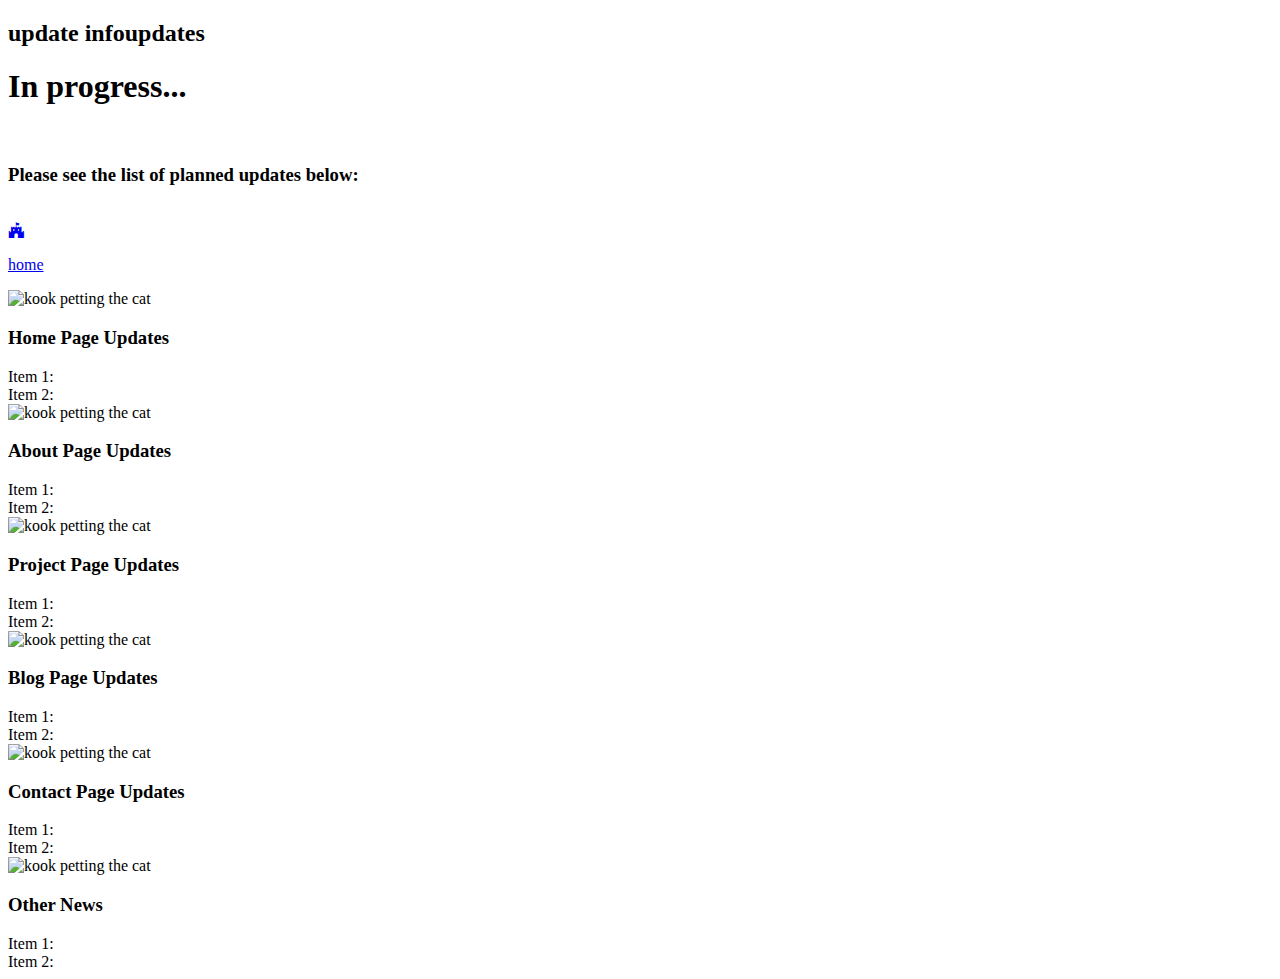
==== updates.html @ 8d0dfd30 "Add files via upload" ====
<!DOCTYPE html>
<html lang="en">
<head>
    <meta charset="UTF-8">
    <meta http-equiv="X-UA-Compatible" content="IE=edge">
    <meta name="viewport" content="width=device-width, initial-scale=1.0">
    <title>Updates</title>
    <link rel="preconnect" href="https://fonts.googleapis.com">
    <link rel="preconnect" href="https://fonts.gstatic.com" crossorigin>
    <link rel="stylesheet" href="https://cdnjs.cloudflare.com/ajax/libs/font-awesome/6.2.1/css/all.min.css">
    <link href="https://fonts.googleapis.com/css2?family=Poppins&display=swap" rel="stylesheet">
    <link rel="stylesheet" href="styles/styles.css"
</head>
<body class="main-content">

<header class="container updates active" id="updates">
   <div class="main-title">
      <h2>update <span>info</span><span class="bg-text">updates</span></h2>
   </div>
   <div class="port-text">
      <h1>In progress...</h1>
      <br>
      <h3>Please see the list of planned updates below:</h3>
      <br>
      <a href="index.html" class="updateButton">
         <div>
            <i class="fa-brands fa-fort-awesome"></i>
            <p>home</p>
         </div>
     </a>
      <div class="portfolios">
         <div class="portfolio-item">
            <div class="image">
               <img src="img/guitar and rig.jpg" alt="kook petting the cat">
            </div>
            <div class="hover-items">
               <h3>Home Page Updates</h3>
               Item 1:
               <br>Item 2:
            </div>
         </div>
         <div class="portfolio-item">
            <div class="image">
               <img src="img/guitar and rig.jpg" alt="kook petting the cat">
            </div>
            <div class="hover-items">
               <h3>About Page Updates</h3>
               Item 1:
               <br>Item 2:
            </div>
         </div>
         <div class="portfolio-item">
            <div class="image">
               <img src="img/guitar and rig.jpg" alt="kook petting the cat">
            </div>
            <div class="hover-items">
               <h3>Project Page Updates</h3>
               Item 1:
               <br>Item 2:
            </div>
         </div>
         <div class="portfolio-item">
            <div class="image">
               <img src="img/guitar and rig.jpg" alt="kook petting the cat">
            </div>
            <div class="hover-items">
               <h3>Blog Page Updates</h3>
               Item 1:
               <br>Item 2:
            </div>
         </div>
         <div class="portfolio-item">
            <div class="image">
               <img src="img/guitar and rig.jpg" alt="kook petting the cat">
            </div>
            <div class="hover-items">
               <h3>Contact Page Updates</h3>
               Item 1:
               <br>Item 2:
            </div>
         </div>
         <div class="portfolio-item">
            <div class="image">
               <img src="img/guitar and rig.jpg" alt="kook petting the cat">
            </div>
            <div class="hover-items">
               <h3>Other News</h3>
               Item 1:
               <br>Item 2:
            </div>
         </div>
      </div>
   </div>
</header>
   
</body>
</html>
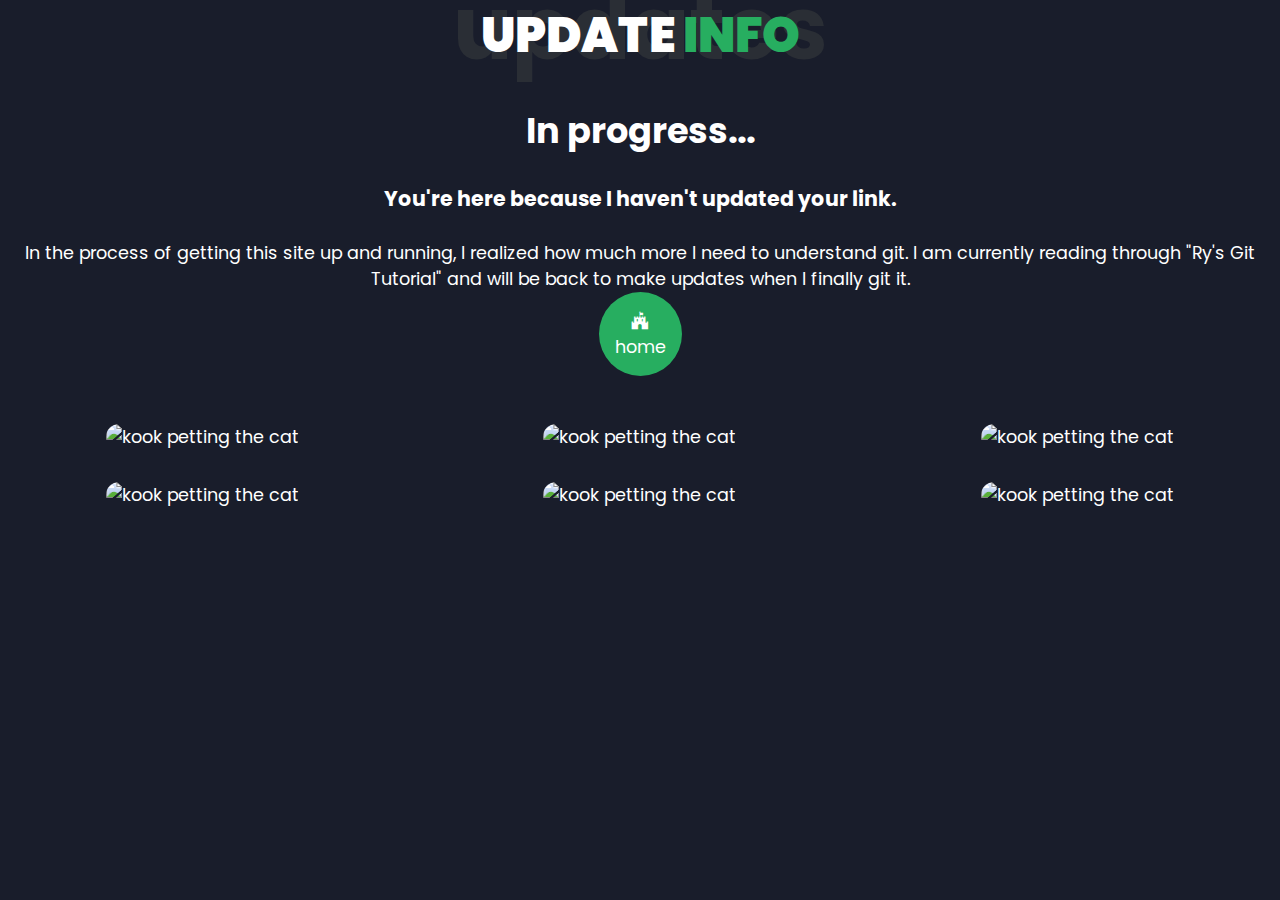
==== commit 72e2d635: "Update updates.html" ====
--- a/updates.html
+++ b/updates.html
@@ -20,8 +20,11 @@
    <div class="port-text">
       <h1>In progress...</h1>
       <br>
-      <h3>Please see the list of planned updates below:</h3>
+      <h3>You're here because I haven't updated your link.</h3>
       <br>
+      <p>
+         In the process of getting this site up and running, I realized how much more I need to understand git. I am currently reading through "Ry's Git Tutorial" and will be back to make updates when I finally git it.
+      </p>
       <a href="index.html" class="updateButton">
          <div>
             <i class="fa-brands fa-fort-awesome"></i>
@@ -94,4 +97,4 @@
 </header>
    
 </body>
-</html>+</html>
--- a/styles/styles.css
+++ b/styles/styles.css
@@ -0,0 +1,1051 @@
+* {
+  margin: 0;
+  padding: 0;
+  box-sizing: border-box;
+  list-style: none;
+}
+
+:root {
+  --color-primary: #191d2b;
+  --color-secondary: #27AE60;
+  --color-white: #FFFFFF;
+  --color-black: #000;
+  --color-grey-0: #f8f8f8;
+  --color-grey-1: #dbe1e8;
+  --color-grey-2: #b2becd;
+  --color-grey-3: #6c7983;
+  --color-grey-4: #454e56;
+  --color-grey-5: #2a2e35;
+  --color-grey-6: #12181b;
+  --br-sm-2: 14px;
+  --box-shadow-1: 0 3px 15px rgba(0,0,0,.2);
+}
+
+.light-mode {
+  --color-primary: #FFFFFF;
+  --color-secondary: #F56692;
+  --color-white: #454e56;
+  --color-black: #000;
+  --color-grey-0: #f8f8f8;
+  --color-grey-1: #6c7983;
+  --color-grey-2: #6c7983;
+  --color-grey-3: #6c7983;
+  --color-grey-4: #454e56;
+  --color-grey-5: #f8f8f8;
+  --color-grey-6: #12181b;
+}
+
+body {
+  background-color: var(--color-primary);
+  font-family: "Poppins", sans-serif;
+  font-size: 1.1rem;
+  color: var(--color-white);
+  transition: all 0.4s ease-in-out;
+}
+
+a {
+  display: inline-block;
+  text-decoration: none;
+  color: var(--color-secondary);
+  font-family: inherit;
+}
+
+header {
+  min-height: 100vh;
+  color: var(--color-white);
+  overflow: hidden;
+  padding: 0 !important;
+}
+
+section {
+  min-height: 100vh;
+  width: 100%;
+  position: absolute;
+  left: 0;
+  top: 0;
+  padding: 3rem 18rem;
+}
+
+.container {
+  display: none;
+  transform: translateY(-100%) scale(0);
+  transition: all 0.4s ease-in-out;
+  background-color: var(--color-primary);
+}
+
+.active {
+  display: block;
+  animation: appear 0.5s ease-out;
+  transform: translateY(0) scaleY(1);
+}
+
+@keyframes appear {
+  0% {
+    transform: translateY(-100%) scaleY(0);
+  }
+  100% {
+    transform: translateY(0) scaleY(1);
+  }
+}
+/*Navigation*/
+.controls {
+  position: fixed;
+  z-index: 10;
+  top: 50%;
+  right: 3%;
+  display: flex;
+  flex-direction: column;
+  align-items: center;
+  justify-content: center;
+  transform: translateY(-50%);
+}
+
+.controls .control {
+  padding: 1rem;
+  cursor: pointer;
+  background-color: var(--color-grey-4);
+  width: 55px;
+  height: 55px;
+  border-radius: 50%;
+  display: flex;
+  justify-content: center;
+  align-items: center;
+  margin: 0.7rem 0;
+  box-shadow: var(--box-shadow-1);
+}
+
+.controls .control i {
+  padding: 1rem;
+  font-size: 1.2rem;
+  color: var(--color-grey-2);
+  pointer-events: none;
+}
+
+.controls .active-btn {
+  background-color: var(--color-secondary);
+  transition: all 0.4s ease-in-out;
+}
+
+.controls .activebtn i {
+  color: var(--color-white);
+}
+
+.updateButton {
+  background-color: var(--color-secondary);
+  color: var(--color-white);
+  border-radius: 50%;
+  padding: 1rem;
+}
+
+.updateButton:hover {
+  background-color: var(--color-white);
+  color: var(--color-secondary);
+  border-radius: 50%;
+  padding: 1rem;
+}
+
+/*Color Theme*/
+.theme-btn {
+  top: 5%;
+  right: 3%;
+  width: 70px;
+  height: 70px;
+  border-radius: 50%;
+  background-color: var(--color-grey-4);
+  cursor: pointer;
+  position: fixed;
+  display: flex;
+  justify-content: center;
+  align-items: center;
+  box-shadow: 0 3px 15px rgba(0, 0, 0, 0.3);
+  transition: all 0.1s ease-in-out;
+}
+
+.theme-btn:active {
+  transform: translateY(-3px);
+}
+
+.theme-btn i {
+  font-size: 1.4rem;
+  color: var(--color-grey-2);
+  pointer-events: none;
+}
+
+/*Header-Content*/
+
+.header-content {
+  display: grid;
+  grid-template-columns: repeat(2, 1fr);
+  min-height: 100vh;
+}
+
+.header-content .left-header {
+  display: flex;
+  align-items: center;
+  position: relative;
+}
+
+.header-content .left-header .h-shape {
+  transition: all 0.4s ease-in-out;
+  width: 65%;
+  height: 100%;
+  background-color: var(--color-secondary);
+  position: absolute;
+  left: 0;
+  top: 0;
+  z-index: -1;
+  -webkit-clip-path: polygon(0 0, 46% 0, 79% 100%, 0% 100%);
+          clip-path: polygon(0 0, 46% 0, 79% 100%, 0% 100%);
+}
+
+.header-content .left-header .image {
+  border-radius: var(--br-sm-2);
+  height: 90%;
+  width: 68%;
+  margin-left: 4rem;
+  background-color: var(--color-black);
+  transition: all 0.4s ease-in-out;
+}
+
+.header-content .left-header .image img {
+  border-radius: var(--br-sm-2);
+  width: 100%;
+  height: 100%;
+  -o-object-fit: cover;
+     object-fit: cover;
+  transition: all 0.4s ease-in-out;
+  filter: grayscale(100%);
+}
+
+.header-content .left-header .image img:hover {
+  border-radius: var(--br-sm-2);
+  filter: grayscale(0);
+}
+
+.header-content .right-header {
+  display: flex;
+  flex-direction: column;
+  justify-content: center;
+  padding-right: 18rem;
+}
+
+.header-content .right-header .name {
+  font-size: 3rem;
+}
+
+.header-content .right-header .name span {
+  color: var(--color-secondary);
+}
+
+.header-content .right-header p {
+  margin: 1.5rem 0;
+  line-height: 2rem;
+}
+
+/*About*/
+.about-container {
+  display: grid;
+  grid-template-columns: repeat(2, 1fr);
+  padding-top: 3.5rem;
+  padding-bottom: 5rem;
+}
+
+.about-container .right-about {
+  display: grid;
+  grid-template-columns: repeat(2, 1fr);
+  grid-gap: 2rem;
+}
+
+.about-container .right-about .about-item {
+  border: 1px solid var(--color-grey-5);
+  border-radius: 5px;
+  transition: all 0.4s ease-in-out;
+  box-shadow: 1px 2px 15px rgba(0, 0, 0, 0.1);
+}
+
+.about-container .right-about .about-item:hover {
+  cursor: default;
+  transform: translateY(-5px);
+  border: 1px solid var(--color-secondary);
+  box-shadow: 1px 4px 15px rgba(0, 0, 0, 0.32);
+}
+
+.about-container .right-about .about-item .abt-text {
+  padding: 1.5rem;
+  display: flex;
+  flex-direction: column;
+}
+
+.about-container .right-about .about-item .abt-text .large-text {
+  font-size: 3rem;
+  font-weight: 700;
+  color: var(--color-secondary);
+}
+
+.about-container .right-about .about-item .abt-text .small-text {
+  padding-left: 3rem;
+  position: relative;
+  text-transform: uppercase;
+  font-size: 1.2rem;
+  color: var(--color-grey-1);
+  letter-spacing: 2px;
+}
+
+.about-container .right-about .about-item .abt-text .small-text::before {
+  content: "";
+  position: absolute;
+  left: 0;
+  top: 15px;
+  width: 2rem;
+  height: 2px;
+  background-color: var(--color-grey-5);
+}
+
+.about-container .left-about {
+  padding-right: 5rem;
+}
+
+.about-container .left-about p {
+  line-height: 2rem;
+  padding: 1rem;
+  color: var(--color-grey-1);
+}
+
+.about-container .left-about h4 {
+  font-size: 2rem;
+  text-transform: uppercase;
+}
+
+.about-container .left-about h4 span {
+  color: var(--color-secondary);
+  text-transform: lowercase;
+  font-family: "Lucida Sans", "Lucida Sans Regular", "Lucida Grande", "Lucida Sans Unicode", Geneva, Verdana, sans-serif;
+}
+
+.about-stats {
+  padding-bottom: 4rem;
+}
+
+.about-stats .progress-bars {
+  display: grid;
+  grid-template-columns: repeat(2, 1fr);
+  grid-gap: 2rem;
+}
+
+.about-stats .progress-bars .progress-bar {
+  display: flex;
+  flex-direction: column;
+}
+
+.about-stats .progress-bars .progress-bar .prog-title {
+  text-transform: uppercase;
+  font-weight: 500;
+}
+
+.about-stats .progress-bars .progress-bar .progress-con {
+  display: flex;
+  align-items: center;
+}
+
+.about-stats .progress-bars .progress-bar .progress-con .prog-text {
+  color: var(--color-grey-2);
+}
+
+.about-stats .progress-bars .progress-bar .progress-con .progress {
+  width: 100%;
+  height: 0.45rem;
+  background-color: var(--color-grey-4);
+  margin-left: 1rem;
+  position: relative;
+}
+
+.about-stats .progress-bars .progress-bar .progress-con .progress span {
+  position: absolute;
+  top: 0;
+  left: 0;
+  height: 100%;
+  background-color: var(--color-secondary);
+  transition: all 0.4s ease-in-out;
+  width: 60%;
+}
+
+.about-stats .progress-bars .progress-bar .progress-con .progress .java {
+  width: 90%;
+}
+
+.about-stats .progress-bars .progress-bar .progress-con .progress .python {
+  width: 50%;
+}
+
+.about-stats .progress-bars .progress-bar .progress-con .progress .cpp {
+  width: 50%;
+}
+
+.about-stats .progress-bars .progress-bar .progress-con .progress .front-end {
+  width: 50%;
+}
+
+.about-stats .progress-bars .progress-bar .progress-con .progress .sql {
+  width: 75%;
+}
+
+.about-stats .progress-bars .progress-bar .progress-con .progress .bash {
+  width: 75%;
+}
+
+.stat-title {
+  text-transform: uppercase;
+  font-size: 1.4rem;
+  text-align: center;
+  padding: 3.5rem 0;
+  position: relative;
+}
+
+.stat-title::before {
+  content: "";
+  position: absolute;
+  left: 50%;
+  top: 0%;
+  width: 40%;
+  height: 1px;
+  background-color: var(--color-grey-5);
+  transform: translateX(-50%);
+}
+
+/*TimeLine*/
+.timeline {
+  display: grid;
+  grid-template-columns: repeat(2, 1fr);
+  grid-gap: 2rem;
+  padding-bottom: 3rem;
+}
+
+.timeline .timeline-item {
+  position: relative;
+  padding-left: 3rem;
+  border-left: 1px solid var(--color-grey-5);
+}
+
+.timeline .timeline-item .tl-icon {
+  position: absolute;
+  left: -27px;
+  top: 0;
+  background-color: var(--color-secondary);
+  width: 50px;
+  height: 50px;
+  border-radius: 50%;
+  display: flex;
+  align-items: center;
+  justify-content: center;
+}
+
+.timeline .timeline-item i {
+  font-size: 1.3rem;
+}
+
+.timeline .timeline-item .tl-duration {
+  padding: 0.2rem 0.6rem;
+  background-color: var(--color-grey-5);
+  border-radius: 15px;
+  display: inline-block;
+  font-size: 0.8rem;
+  text-transform: uppercase;
+  font-weight: 500;
+}
+
+.timeline .timeline-item h5 {
+  padding: 1rem 0;
+  text-transform: uppercase;
+  font-size: 1.3rem;
+  font-weight: 600;
+}
+
+.timeline .timeline-item h5 span {
+  color: var(--color-grey-2);
+  font-weight: 500;
+  font-size: 1rem;
+}
+
+.timeline .timeline-item p {
+  color: var(--color-grey-2);
+}
+
+/*Portfolios*/
+.port-text {
+  padding: 2rem 0;
+  text-align: center;
+}
+
+.portfolios {
+  display: grid;
+  grid-template-columns: repeat(3, 1fr);
+  grid-gap: 2rem;
+  margin-top: 3rem;
+}
+
+.portfolios .portfolio-item {
+  position: relative;
+  border-radius: 15px;
+}
+
+.portfolios .portfolio-item img {
+  width: 100%;
+  height: 200px;
+  -o-object-fit: cover;
+     object-fit: cover;
+  border-radius: 15px;
+}
+
+.portfolios .portfolio-item .hover-items {
+  width: 100%;
+  height: 100%;
+  background-color: var(--color-secondary);
+  position: absolute;
+  left: 0;
+  top: 0;
+  border-radius: 15px;
+  display: flex;
+  justify-content: center;
+  align-items: center;
+  flex-direction: column;
+  opacity: 0;
+  transform: scale(0);
+  transition: all 0.4s ease-in-out;
+}
+
+.portfolios .portfolio-item .hover-items h3 {
+  font-size: 1.5rem;
+  color: var(--color-white);
+  margin-bottom: 1.5rem;
+}
+
+.portfolios .portfolio-item .hover-items .icons {
+  display: flex;
+  justify-content: center;
+  align-items: center;
+}
+
+.portfolios .portfolio-item .hover-items .icons .icon {
+  background-color: var(--color-primary);
+  border-radius: 50%;
+  width: 50px;
+  height: 50px;
+  display: flex;
+  align-items: center;
+  justify-content: center;
+  margin: 0 1rem;
+  cursor: pointer;
+  transition: all 0.4s ease-in-out;
+}
+
+.portfolios .portfolio-item .hover-items .icons .icon i {
+  font-size: 1.5rem;
+  color: var(--color-white);
+  margin: 0 1rem;
+}
+
+.portfolios .portfolio-item .hover-items .icons .icon:hover {
+  background-color: var(--color-white);
+}
+
+.portfolios .portfolio-item .hover-items .icons .icon:hover i {
+  color: var(--color-primary);
+}
+
+.portfolio-item:hover .hover-items {
+  opacity: 1;
+  transform: scale(1);
+}
+
+/*Blogs*/
+.blogs {
+  display: grid;
+  grid-template-columns: repeat(3, 1fr);
+  grid-gap: 2rem;
+  margin-top: 3rem;
+}
+
+.blogs .blog {
+  position: relative;
+  background-color: var(--color-grey-5);
+  border-radius: 5px;
+  box-shadow: 1px 1px 20px rgba(0, 0, 0, 0.1);
+  transition: all 0.4s ease-in-out;
+}
+
+.blogs .blog:hover {
+  box-shadow: 1px 1px 20px rgba(0, 0, 0, 0.3);
+  transform: translateY(-5px);
+  transition: all 0.4s ease-in-out;
+}
+
+.blogs .blog:hover img {
+  filter: grayscale(0);
+  transform: scale(1.1);
+  box-shadow: 1px 4px 15px rgba(0, 0, 0, 0.8);
+}
+
+.blogs .blog img {
+  width: 100%;
+  height: 300px;
+  -o-object-fit: cover;
+     object-fit: cover;
+  border-top-left-radius: 5px;
+  border-top-right-radius: 5px;
+  filter: grayscale(100%);
+  transition: all 0.4s ease-in-out;
+}
+
+.blogs .blog .blog-text {
+  margin-top: -7px;
+  padding: 1.1rem;
+  border-top: 8px solid var(--color-secondary);
+}
+
+.blogs .blog .blog-text h4 {
+  font-size: 1.5rem;
+  margin-bottom: 0.7rem;
+  transition: all 0.4s ease-in-out;
+  cursor: pointer;
+}
+
+.blogs .blog .blog-text h4:hover {
+  color: var(--color-secondary);
+}
+
+.blogs .blog .blog-text p {
+  color: var(--color-grey-2);
+  line-height: 2rem;
+  padding-bottom: 1rem;
+}
+
+/*Contact*/
+.contact-content-con {
+  display: flex;
+  padding-top: 3.5rem;
+}
+
+.contact-content-con .left-contact {
+  flex: 2;
+}
+
+.contact-content-con .left-contact h4 {
+  margin-top: 1rem;
+  font-size: 2rem;
+  text-transform: uppercase;
+}
+
+.contact-content-con .left-contact p {
+  margin: 1rem 0;
+  line-height: 2rem;
+}
+
+.contact-content-con .left-contact .contact-info .contact-item {
+  display: flex;
+  align-items: center;
+  justify-content: space-between;
+}
+
+.contact-content-con .left-contact .contact-info .contact-item p {
+  margin: 0.3rem 0 !important;
+  padding: 0 !important;
+}
+
+.contact-content-con .left-contact .contact-info .contact-item .icon {
+  display: grid;
+  grid-template-columns: 40px 1fr;
+}
+
+.contact-content-con .left-contact .contact-info .contact-item .icon i {
+  display: flex;
+  align-items: center;
+  font-size: 1.3rem;
+}
+
+.contact-content-con .left-contact .contact-icon {
+  display: flex;
+  margin-top: 2rem;
+}
+
+.contact-content-con .left-contact .contact-icon a {
+  display: flex;
+  align-items: center;
+  color: var(--color-white);
+  background-color: var(--color-grey-5);
+  cursor: pointer;
+  justify-content: center;
+  width: 50px;
+  height: 50px;
+  border-radius: 50%;
+  margin: 0 0.4rem;
+  transition: all 0.4s ease-in-out;
+}
+
+.contact-content-con .left-contact .contact-icon a:hover {
+  background-color: var(--color-secondary);
+}
+
+.contact-content-con .left-contact .contact-icon a:hover i {
+  color: var(--color-primary);
+}
+
+.contact-content-con .left-contact .contact-icon a i {
+  display: flex;
+  align-items: center;
+  justify-content: center;
+  font-size: 1.3rem;
+}
+
+.contact-content-con .right-contact {
+  flex: 3;
+  margin-left: 3rem;
+}
+
+.contact-content-con .right-contact .input-control {
+  margin: 1.5rem 0;
+}
+
+.contact-content-con .right-contact .input-control input, .contact-content-con .right-contact .input-control textarea {
+  border-radius: 30px;
+  font-weight: inherit;
+  font-size: inherit;
+  font-family: inherit;
+  padding: 0.8rem 1.1rem;
+  outline: none;
+  border: none;
+  background-color: var(--color-grey-5);
+  width: 100%;
+  color: var(--color-white);
+  resize: none;
+}
+
+.contact-content-con .right-contact .i-c-2 {
+  display: flex;
+}
+
+.contact-content-con .right-contact .i-c-2 :last-child {
+  margin-left: 1.5rem;
+}
+
+.contact-content-con .right-contact .submit-btn {
+  display: flex;
+  justify-content: flex-start;
+}
+
+/*independent Components*/
+.btn-con {
+  display: flex;
+  align-self: flex-start;
+}
+
+.main-btn {
+  border-radius: 30px;
+  color: inherit;
+  font-weight: 600;
+  position: relative;
+  border: 1px solid var(--color-secondary);
+  display: flex;
+  align-self: flex-start;
+  display: flex;
+  align-items: center;
+  overflow: hidden;
+}
+
+.main-btn .btn-text {
+  padding: 0 2rem;
+}
+
+.main-btn .btn-icon {
+  background-color: var(--color-secondary);
+  display: flex;
+  align-items: center;
+  justify-content: center;
+  border-radius: 50%;
+  padding: 1rem;
+}
+
+.main-btn::before {
+  content: "";
+  position: absolute;
+  top: 0;
+  right: 0;
+  transform: translateX(100%);
+  transition: all 0.4s ease-in;
+  z-index: -1;
+}
+
+.main-btn:hover {
+  transition: all 0.4s ease-out;
+}
+
+.main-btn:hover::before {
+  width: 100%;
+  height: 100%;
+  background-color: var(--color-secondary);
+  transform: translateX(0);
+  transition: all 0.4s ease-out;
+}
+
+.main-title {
+  text-align: center;
+}
+
+.main-title h2 {
+  position: relative;
+  text-transform: uppercase;
+  font-size: 3rem;
+  font-weight: 900;
+}
+
+.main-title h2 span {
+  color: var(--color-secondary);
+}
+
+.main-title h2 .bg-text {
+  position: absolute;
+  top: 40%;
+  left: 50%;
+  color: var(--color-grey-5);
+  text-transform: lowercase;
+  transition: all 0.4s ease-in-out;
+  z-index: -1;
+  transform: translate(-50%, -50%);
+  font-weight: 700;
+  font-size: 7rem;
+}
+
+.about-container .left-about p {
+  padding-left: 0;
+}
+
+@media screen and (max-width: 600px) {
+  header {
+    padding: 0 !important;
+  }
+  .theme-btn {
+    width: 50px;
+    height: 50px;
+  }
+  .header-content {
+    grid-template-columns: repeat(1, 1fr);
+    padding-bottom: 6rem;
+  }
+  .left-header .h-shape {
+    display: none;
+  }
+  .right-header {
+    grid-row: 1;
+    padding-right: 0rem !important;
+    width: 90%;
+    margin: 0 auto;
+  }
+  .right-header .name {
+    font-size: 2.5rem !important;
+    text-align: center;
+    padding-top: 3rem;
+  }
+  .header-content .left-header .image {
+    margin: 0 auto;
+    width: 90%;
+  }
+  .controls {
+    top: auto;
+    bottom: 0;
+    flex-direction: row;
+    justify-content: center;
+    left: 50%;
+    transform: translateX(-50%);
+    width: 100%;
+    background-color: var(--color-grey-5);
+  }
+  .controls .control {
+    margin: 1rem 0.3rem;
+  }
+  .about-container {
+    grid-template-columns: repeat(1, 1fr);
+  }
+  .about-container .right-about {
+    grid-template-columns: repeat(1, 1fr);
+    padding-top: 2.5rem;
+  }
+  .about-container .left-about {
+    padding-right: 0;
+  }
+  .about-container .left-about p {
+    padding-left: 0;
+  }
+  .timeline {
+    grid-template-columns: repeat(1, 1fr);
+    padding-bottom: 6rem;
+  }
+  .container {
+    padding: 2rem 2.5rem !important;
+  }
+  .about-stats .progress-bars {
+    grid-template-columns: repeat(1, 1fr);
+  }
+  .portfolios {
+    grid-template-columns: repeat(1, 1fr);
+    padding-bottom: 6rem;
+    margin-top: 1rem;
+  }
+  .blogs {
+    grid-template-columns: repeat(1, 1fr);
+    padding-bottom: 6rem;
+  }
+  .contact-content-con {
+    flex-direction: column;
+  }
+  .contact-content-con .right-contact {
+    margin-left: 0;
+    margin-top: 2.5rem;
+  }
+  .contact-content-con .right-contact .i-c-2 {
+    flex-direction: column;
+  }
+  .contact-content-con .right-contact .i-c-2 :last-child {
+    margin-left: 0;
+    margin-top: 1.5rem;
+  }
+  .contact-content-con .right-contact {
+    margin-bottom: 6rem;
+  }
+  .contact-item {
+    flex-direction: column;
+    margin: 1rem 0;
+  }
+  .contact-item p {
+    font-size: 15px;
+    color: var(--color-grey-2);
+  }
+  .contact-item span {
+    font-size: 15px;
+  }
+  .contact-item .icon {
+    grid-template-columns: 25px 1fr;
+  }
+  .main-title h2 {
+    font-size: 2rem;
+  }
+  .main-title h2 span {
+    font-size: 2.3rem;
+  }
+  .main-title h2 .bg-text {
+    font-size: 2.3rem;
+  }
+}
+@media screen and (max-width: 1432px) {
+  .container {
+    padding: 7rem 11rem;
+  }
+  .contact-content-con {
+    flex-direction: column;
+  }
+  .contact-content-con .right-contact {
+    margin-left: 0;
+    margin-top: 2.5rem;
+  }
+  .contact-content-con .right-contact .i-c-2 {
+    flex-direction: column;
+  }
+  .contact-content-con .right-contact .i-c-2 :last-child {
+    margin-left: 0;
+    margin-top: 1.5rem;
+  }
+  .contact-content-con .right-contact {
+    margin-bottom: 6rem;
+  }
+  .main-title h2 .bg-text {
+    font-size: 5.5rem;
+  }
+}
+@media screen and (max-width: 1250px) {
+  .blogs {
+    grid-template-columns: repeat(2, 1fr);
+    margin-top: 6rem;
+  }
+  .portfolios {
+    grid-template-columns: repeat(2, 1fr);
+  }
+  .header-content .right-header {
+    padding-right: 9rem;
+  }
+}
+@media screen and (max-width: 660px) {
+  .blogs {
+    grid-template-columns: repeat(1, 1fr);
+  }
+  .portfolios {
+    grid-template-columns: repeat(1, 1fr);
+  }
+}
+@media screen and (max-width: 1070px) {
+  .about-container {
+    grid-template-columns: repeat(1, 1fr);
+  }
+  .about-container .right-about {
+    padding-top: 2.5rem;
+  }
+  .main-title h2 {
+    font-size: 4rem;
+  }
+  .main-title h2 span {
+    font-size: 4rem;
+  }
+  .main-title h2 .bg-text {
+    font-size: 4.5rem;
+  }
+}
+@media screen and (max-width: 970px) {
+  .container {
+    padding: 7rem 6rem;
+  }
+  .about-container .left-about {
+    padding-right: 0rem;
+  }
+  .header-content {
+    grid-template-columns: repeat(1, 1fr);
+    padding-bottom: 6rem;
+  }
+  .left-header .h-shape {
+    display: none;
+  }
+  .left-header .image {
+    width: 90% !important;
+    margin: 0 auto !important;
+  }
+  .right-header {
+    grid-row: 1;
+    padding-right: 0rem !important;
+    width: 90%;
+    margin: 0 auto;
+  }
+  .right-header .name {
+    font-size: 2.5rem !important;
+    text-align: center;
+    padding-top: 3rem;
+  }
+}
+@media screen and (max-width: 700px) {
+  .container {
+    padding: 7rem 3rem;
+  }
+  .about-stats .progress-bars {
+    grid-template-columns: repeat(1, 1fr);
+  }
+  .about-container .right-about {
+    grid-template-columns: repeat(1, 1fr);
+  }
+  .timeline {
+    grid-template-columns: repeat(1, 1fr);
+  }
+  .main-title h2 {
+    font-size: 3rem;
+  }
+  .main-title h2 span {
+    font-size: 3rem;
+  }
+  .main-title h2 .bg-text {
+    font-size: 4rem;
+  }
+}/*# sourceMappingURL=styles.css.map */
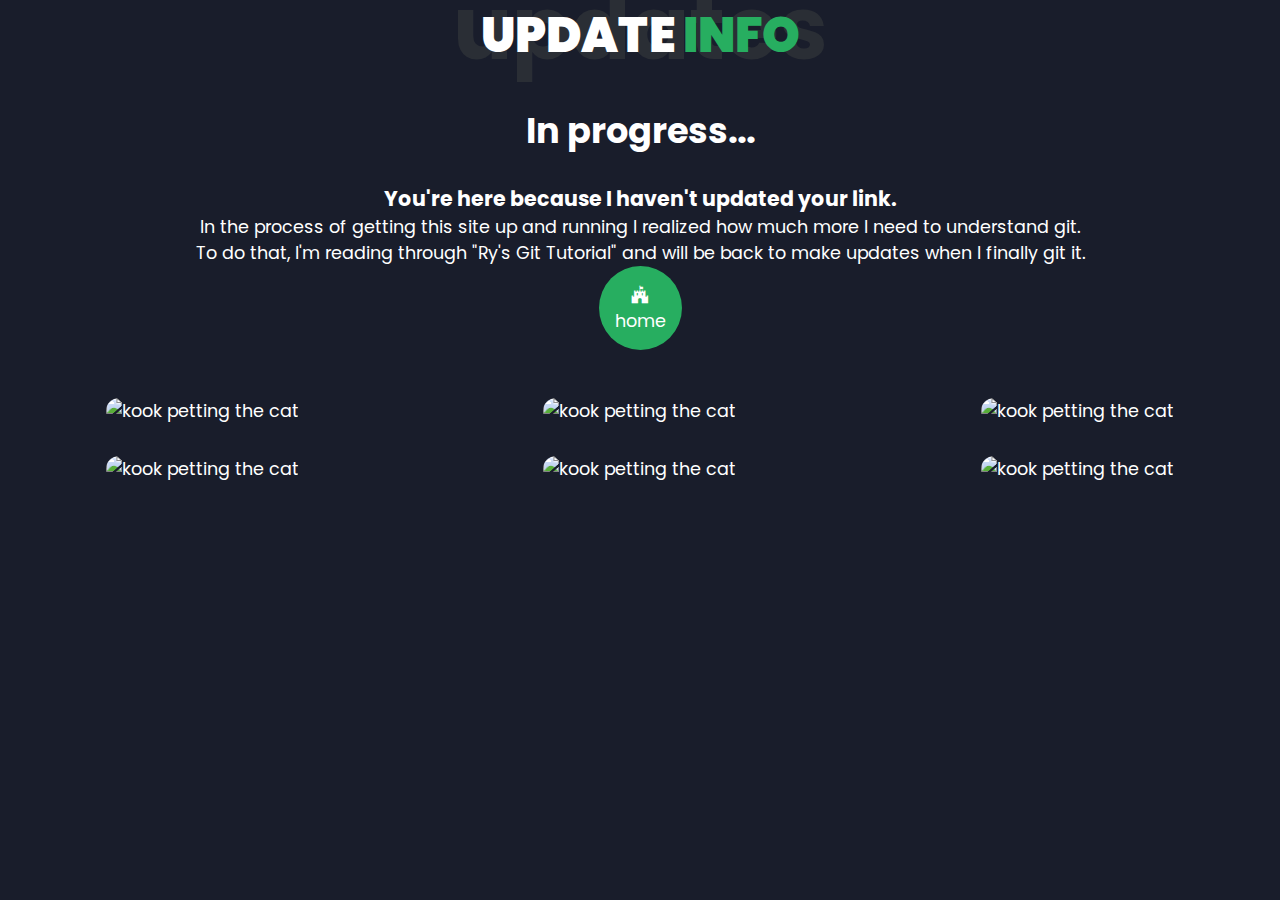
==== commit 4bdebaab: "Update updates.html" ====
--- a/updates.html
+++ b/updates.html
@@ -21,9 +21,9 @@
       <h1>In progress...</h1>
       <br>
       <h3>You're here because I haven't updated your link.</h3>
-      <br>
       <p>
-         In the process of getting this site up and running, I realized how much more I need to understand git. I am currently reading through "Ry's Git Tutorial" and will be back to make updates when I finally git it.
+         In the process of getting this site up and running I realized how much more I need to understand git. 
+         <br>To do that, I'm reading through "Ry's Git Tutorial" and will be back to make updates when I finally git it.
       </p>
       <a href="index.html" class="updateButton">
          <div>
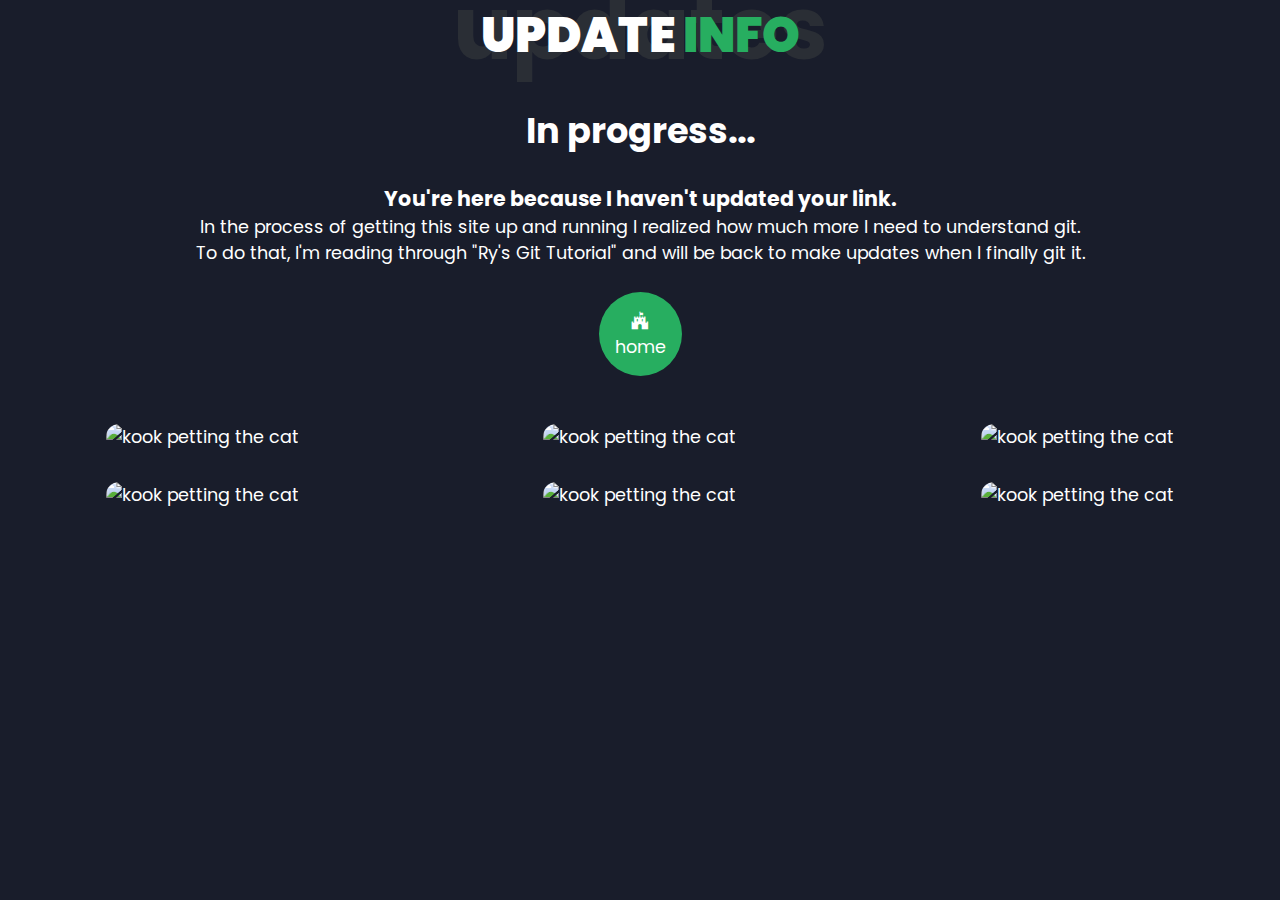
==== commit e79bbaeb: "Update updates.html" ====
--- a/updates.html
+++ b/updates.html
@@ -25,6 +25,7 @@
          In the process of getting this site up and running I realized how much more I need to understand git. 
          <br>To do that, I'm reading through "Ry's Git Tutorial" and will be back to make updates when I finally git it.
       </p>
+      <br>
       <a href="index.html" class="updateButton">
          <div>
             <i class="fa-brands fa-fort-awesome"></i>
